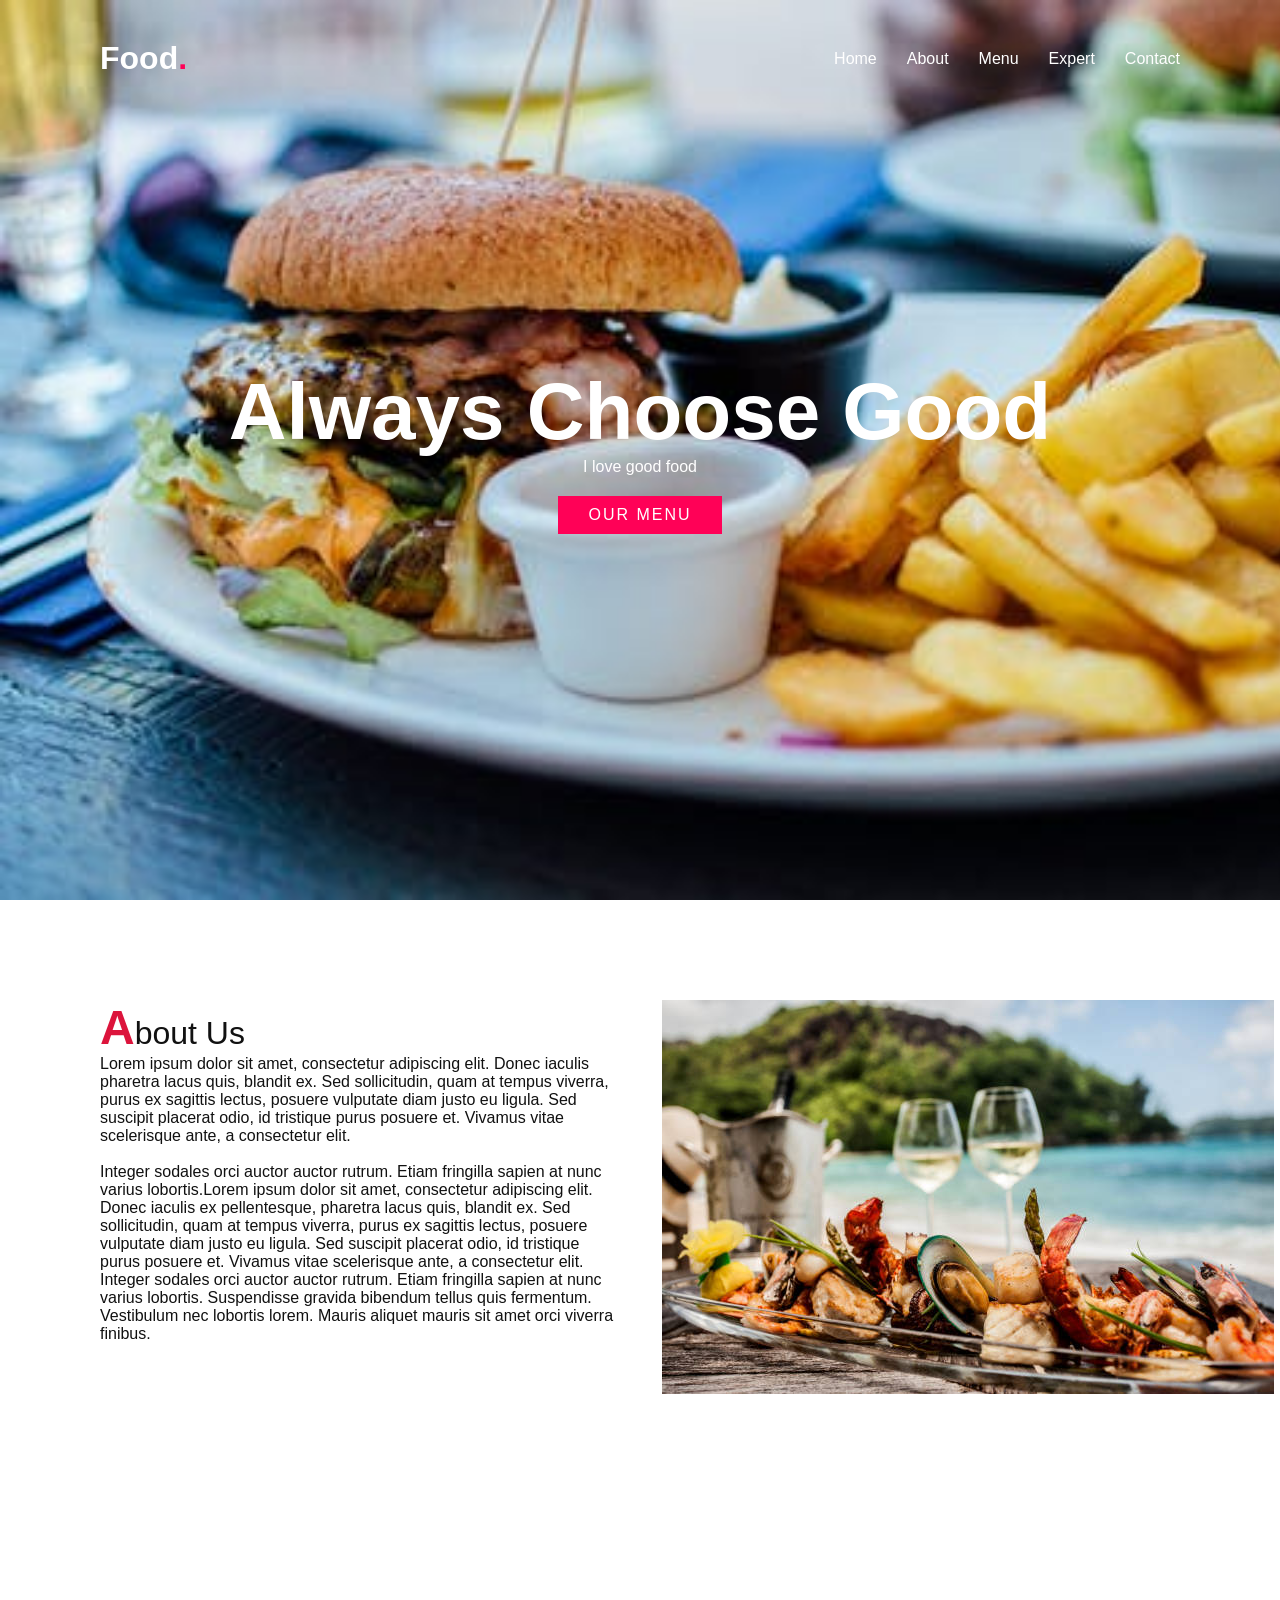
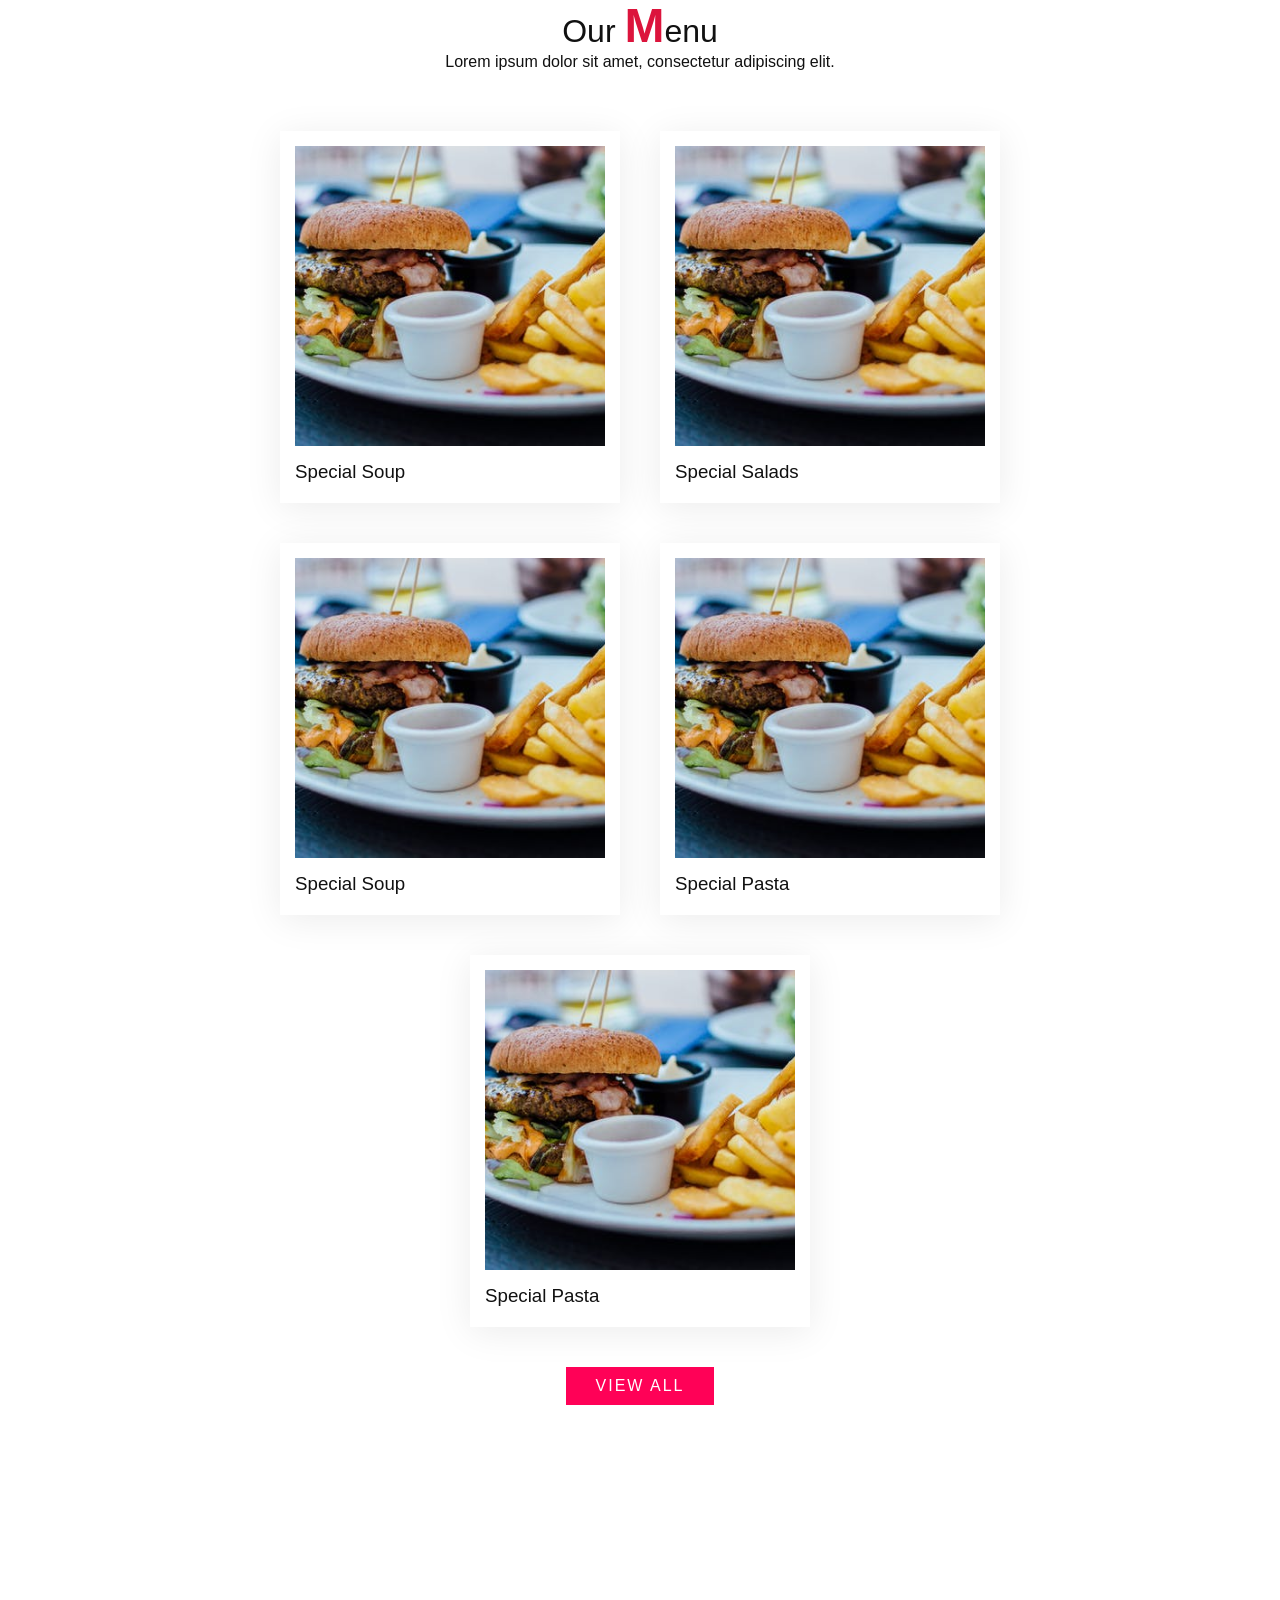
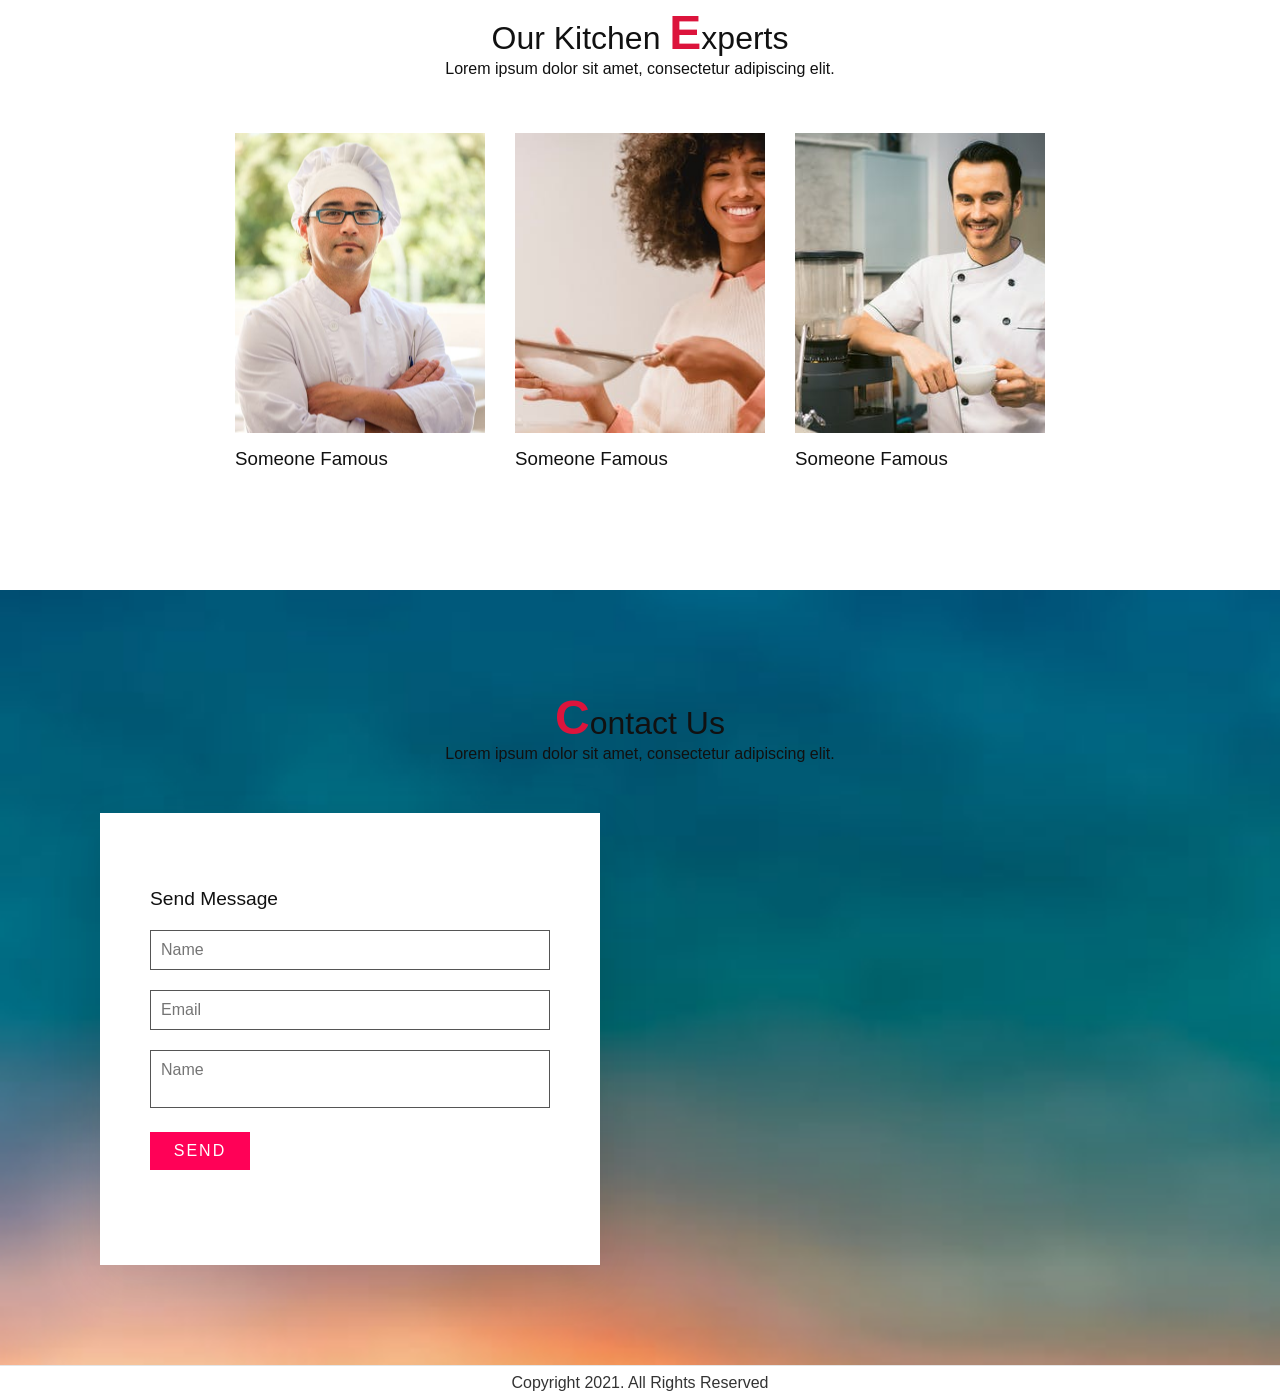
==== food.html @ 52751c99 "added new line" ====
<!DOCTYPE html>
<html>
<head>
	<meta charset="utf-8">
	<meta name="viewport" content="width-device,initial-scale=1.0">
	<title>Complete Responsive Website Design</title>

	<link rel="stylesheet" href="style.css">
	</head>
<body>
	<header>
		<a href="#" class="logo">Food<span>.</span></a>
		<ul class="navigation">
		<li><a href="#banner">Home</a></li>
		<li><a href="#about">About</a></li>
		<li><a href="#menu">Menu</a></li>	
		<li><a href="#expert">Expert</a></li>	
		<li><a href="#contact">Contact</a></li>	
		</ul>	
	</header>

<section class="banner" id="banner">
	<div class="content">
		<h2>Always Choose Good</h2>
		<p>I love good food</p>
		<a href="#" class="btn">Our Menu<a/>	
	</div>
</section>

<section class="about" id="about">
	<div class="row">
		<div class="col50">
			<h2 class="titleText"><span >A</span>bout Us</h2>
			<p>Lorem ipsum dolor sit amet, consectetur adipiscing elit. Donec iaculis  pharetra lacus quis, blandit ex. Sed sollicitudin, quam at tempus viverra, purus ex sagittis lectus, posuere vulputate diam justo eu ligula. Sed suscipit placerat odio, id tristique purus posuere et. Vivamus vitae scelerisque ante, a consectetur elit. <br><br>Integer sodales orci auctor auctor rutrum. Etiam fringilla sapien at nunc varius lobortis.Lorem ipsum dolor sit amet, consectetur adipiscing elit. Donec iaculis ex pellentesque, pharetra lacus quis, blandit ex. Sed sollicitudin, quam at tempus viverra, purus ex sagittis lectus, posuere vulputate diam justo eu ligula. Sed suscipit placerat odio, id tristique purus posuere et. Vivamus vitae scelerisque ante, a consectetur elit. Integer sodales orci auctor auctor rutrum. Etiam fringilla sapien at nunc varius lobortis. Suspendisse gravida bibendum tellus quis fermentum. Vestibulum nec lobortis lorem. Mauris aliquet mauris sit amet orci viverra finibus.  </p>
		</div>
		<div class="col50">
			<div class="imgBX">
				<img src="image/3.jpg">
			</div>
		</div>
	</div>
</section>

<section class="menu" id="menu">
	<div class="title">
		<h2 class="titleText">Our <span>M</span>enu</h2>
		<p>Lorem ipsum dolor sit amet, consectetur adipiscing elit. </p>
	</div>
	<div class="content">
		<div class="box">
			<div class="imgBx">
				<img src="image/10.jpeg">
			</div>
			<div class="text">
				<h3>Special Salads</h3>	
			</div>
		</div>
		<div class="box">
			<div class="imgBx">
				<img src="image/10.jpeg">
			</div>
			<div class="text">
				<h3>Special Soup</h3>	
			</div>
		</div>
		<div class="box">
			<div class="imgBx">
				<img src="image/10.jpeg">
			</div>
			<div class="text">
				<h3>Special Pasta</h3>	
			</div>
		</div>
		<div class="box">
			<div class="imgBx">
				<img src="image/10.jpeg">
			</div>
			<div class="text">
				<h3>Special Soup</h3>	
			</div>
		</div>
		<div class="box">
			<div class="imgBx">
				<img src="image/10.jpeg">
			</div>
			<div class="text">
				<h3>Special Pasta</h3>	
			</div>
		</div>
	</div>
	<div class="title">
		<a href="#" class="btn">View All</a>
	</div>
</section>

<section class="expert" id="expert">
	<div class="title">
		<h2 class="titleText">Our Kitchen <span>E</span>xperts</h2>
		<p>Lorem ipsum dolor sit amet, consectetur adipiscing elit. </p>
	</div>
	<div class="content">
		<div class="box">
			<div class="imgBx">
				<img src="image/16.jpeg">
			</div>
			<div class="text">
				<h3>Someone Famous</h3>
			</div>
		</div>
			<div class="box">
			<div class="imgBx">
				<img src="image/17.jpeg">
			</div>
			<div class="text">
				<h3>Someone Famous</h3>
			</div>
		</div>
			<div class="box">
			<div class="imgBx">
				<img src="image/11.jpeg">
			</div>
			<div class="text">
				<h3>Someone Famous</h3>
			</div>
		</div>	
</section>

<section class="contact" id="contact">
	<div class="title">
		<h2 class="titleText"><span>C</span>ontact Us</h2>
		<p>Lorem ipsum dolor sit amet, consectetur adipiscing elit. </p>
	</div>
	<div class="contactForm">
		<h3>Send Message</h3>
		<div class="inputBox">
			<input type="text" placeholder="Name" >
		</div>
		<div class="inputBox">
			<input type="text" placeholder="Email" >
		</div>
		<div class="inputBox">
			<textarea placeholder="Name"></textarea> 
		</div>
		<div class="inputBox">
			<input type="submit" value="Send">
		</div>
	</div>
</section>

<div class="copyrightText">
	<p>Copyright 2021. All Rights Reserved</p>
	
</div>

<script type="text/javascript">
	window.addEventListener('scroll', function(){
		const header = document.querySelector('header');
		header.classList.toggle("sticky", window.scrollY > 0);
	});
</script>
</body>
</html>
---- style.css ----
@import url('https: //fonts.googleapis.com/css?family=Poppins: 200,300,400,500,600,700,800,900&display=swap');
*
{
	margin: 0;
	padding: 0;
	box-sizing: border-box;
	font-family: 'Poppins', sans-serif;
	scroll-behavior: smooth;
}
p
{
	font-weight: 300;
	color: #111;
}

.banner
{
	position: relative;
	width: 100%;
	height: 100%;
	min-height: 100vh;
	display: flex;
	justify-content: center;
	align-items: center;
	background: url(image/10.jpeg) ;
	background-size:cover;
}
.banner .content
{
	max-width: 900px;
	text-align: center;
}
.banner .content h2{
	font-size: 5em;
	color: #fff;
}
.banner .content p{
	font-size: 1em;
	color: #fff;
}
.btn {
	font-size: 1em;
	color: #fff;
	background: #ff0157;
	display: inline-block;
	padding: 10px 30px;
	margin-top: 20px;
	text-transform: uppercase;
	text-decoration: none;
	letter-spacing: 2px;
	transition: 0.5s;
}
.btn:hover{
	letter-spacing: 6px;
}
header{
	position: fixed;
	top: 0;
	left: 0;
	width: 100%;
	padding: 40px 100px;
	z-index: 10000;
	display: flex;
	justify-content: space-between;
	align-items: center;
	transition: 0.5s;
}
header.sticky{
	background: #fff;
	padding: 10px 100px;
	box-shadow: 0 5px 20px rgba(0, 0, 0, 0.05);
}

header .logo{
	color: #fff;
	font-weight: 700;
	font-size: 2em;
	text-decoration: none;
}
header.sticky .logo{
	color: #111;
}
header .logo span{
	color: #ff0157;
}
header .navigation{
	position: relative;
	display: flex;
}
header .navigation li{
	list-style: none;
	margin-left: 30px;
}
header .navigation li a{
	text-decoration: none;
	color: #fff;
	font-weight: 300;
}
header.sticky .navigation li a{
	color: #111;
}
header .navigation li a:hover{
	color: #ff0157;
}
section{
	padding: 100px;
}
.row{
	position: relative;
	width: 100%;
	display: flex;
	justify-content: space-between;
}
.row .col50{
	position: relative;
	width: 48%;
}
.titleText{
	color: #111;
	font-size: 2em;
	font-weight: 300;
}
.titleText span {
	color: crimson;
	font-weight: 700;
	font-size: 1.5em;
}
.row .col50 .imgBx{
	position: relative;
	width: 100%;
	/*min-height: 300px;*/
	height: 100%;
}
.row .col50 .imgBx img{
	position: absolute;
	top: 0;
	left: 0;
	width: 100%;
	height: 100%;
	object-fit: cover;

}
.title{
	width: 100%;
	display:flex;
	justify-content: center;
	align-items: center;
	flex-direction: column;
}
.menu .content{
	display: flex;
	justify-content: center;
	flex-direction: row-reverse;
	flex-wrap: wrap;
	margin-top: 40px;
}
.menu .content .box{
	width: 340px;
	margin: 20px;
	border: 15px solid #fff;
	box-shadow: 0 5px 35px rgba(0, 0, 0, 0.08);
}
.menu .content .box .imgBx{
	position: relative;
	width: 100%;
	height: 300px;
}
.menu .content .box .imgBx img{
	position: absolute;
	top: 0;
	left: 0;
	width: 100%;
	height: 100%;
	object-fit: cover;
}
.menu .content .box .text {
	padding: 15px 0 5px;

}
.menu .content .box .text h3{
	font-weight: 400;
	color: #111;
}
.expert .content{
	display: flex;
	justify-content: center;
	flex-wrap: wrap;
	flex-direction: row;
	margin-top: 40px;
}
.expert .content .box{
	width: 250px;
	margin: 15px;

}
.expert .content .box .imgBx{
	position: relative;
	width: 100%;
	height: 300px;
}
.expert .content .box .imgBx img {
	position: absolute;
	top: 0;
	left: 0;
	width: 100%;
	height: 100%;
	object-fit: cover;
}
.expert .content .box .text{
	padding: 15px 0 5px;

}
.expert .content .box .text  h3{
	font-weight: 400;
	color: #111;
	
}
.contact {
	background: url(image/19.jpeg);
	background-size: cover;
}
.contactForm{
	padding: 75px 50px;
	background: #fff;
	box-shadow: 0 15px 50px rgba(0, 0, 0, 0.1);
	max-width: 500px;
	margin-top: 50px;
}
.contactForm h3{
	color: #111;
	font-size: 1.2em;
	margin-bottom: 20px;
	font-weight: 500;
}
.contactForm .inputBox{
	position: relative;
	width: 100%;
	margin-bottom: 20px;
}
.contactForm .inputBox input,
.contactForm .inputBox textarea

{
	width: 100%;
	border: 1px solid #555;
	padding: 10px;
	color: #111;
	outline: none;
	font-size: 16px;
	font-weight: 300;
	resize: none;
}
.contactForm .inputBox input[type="submit"]
{
	font-size: 1em;
	color: #fff;
	background: #ff0157;
	display: inline-block;
	text-transform: uppercase;
	text-decoration: none;
	letter-spacing: 2px;
	transition: 0.5s;
	max-width: 100px;
	font-weight: 500;
	border: none;
	cursor: pointer;
}
.copyrightText {
	padding: 8px 40px;
	border-top: 1px solid rgba(0, 0, 0, 0.1);
	text-align: center;
}
.copyrightText p {
	color: #333;
}
@media (max-width: 991px)
{
	header,
	header.sticky{
		padding: 10px 20px;
	}
	header .navigation{
		display: none;
	}
	.menuToggle{
		position: relative;
		width: 40px;
		height: 40px;
		background: url(menu.png);
		background-size: 30px;
		background-repeat: no-repeat;
		background-position: center;
		cursor: pointer;
	}





}
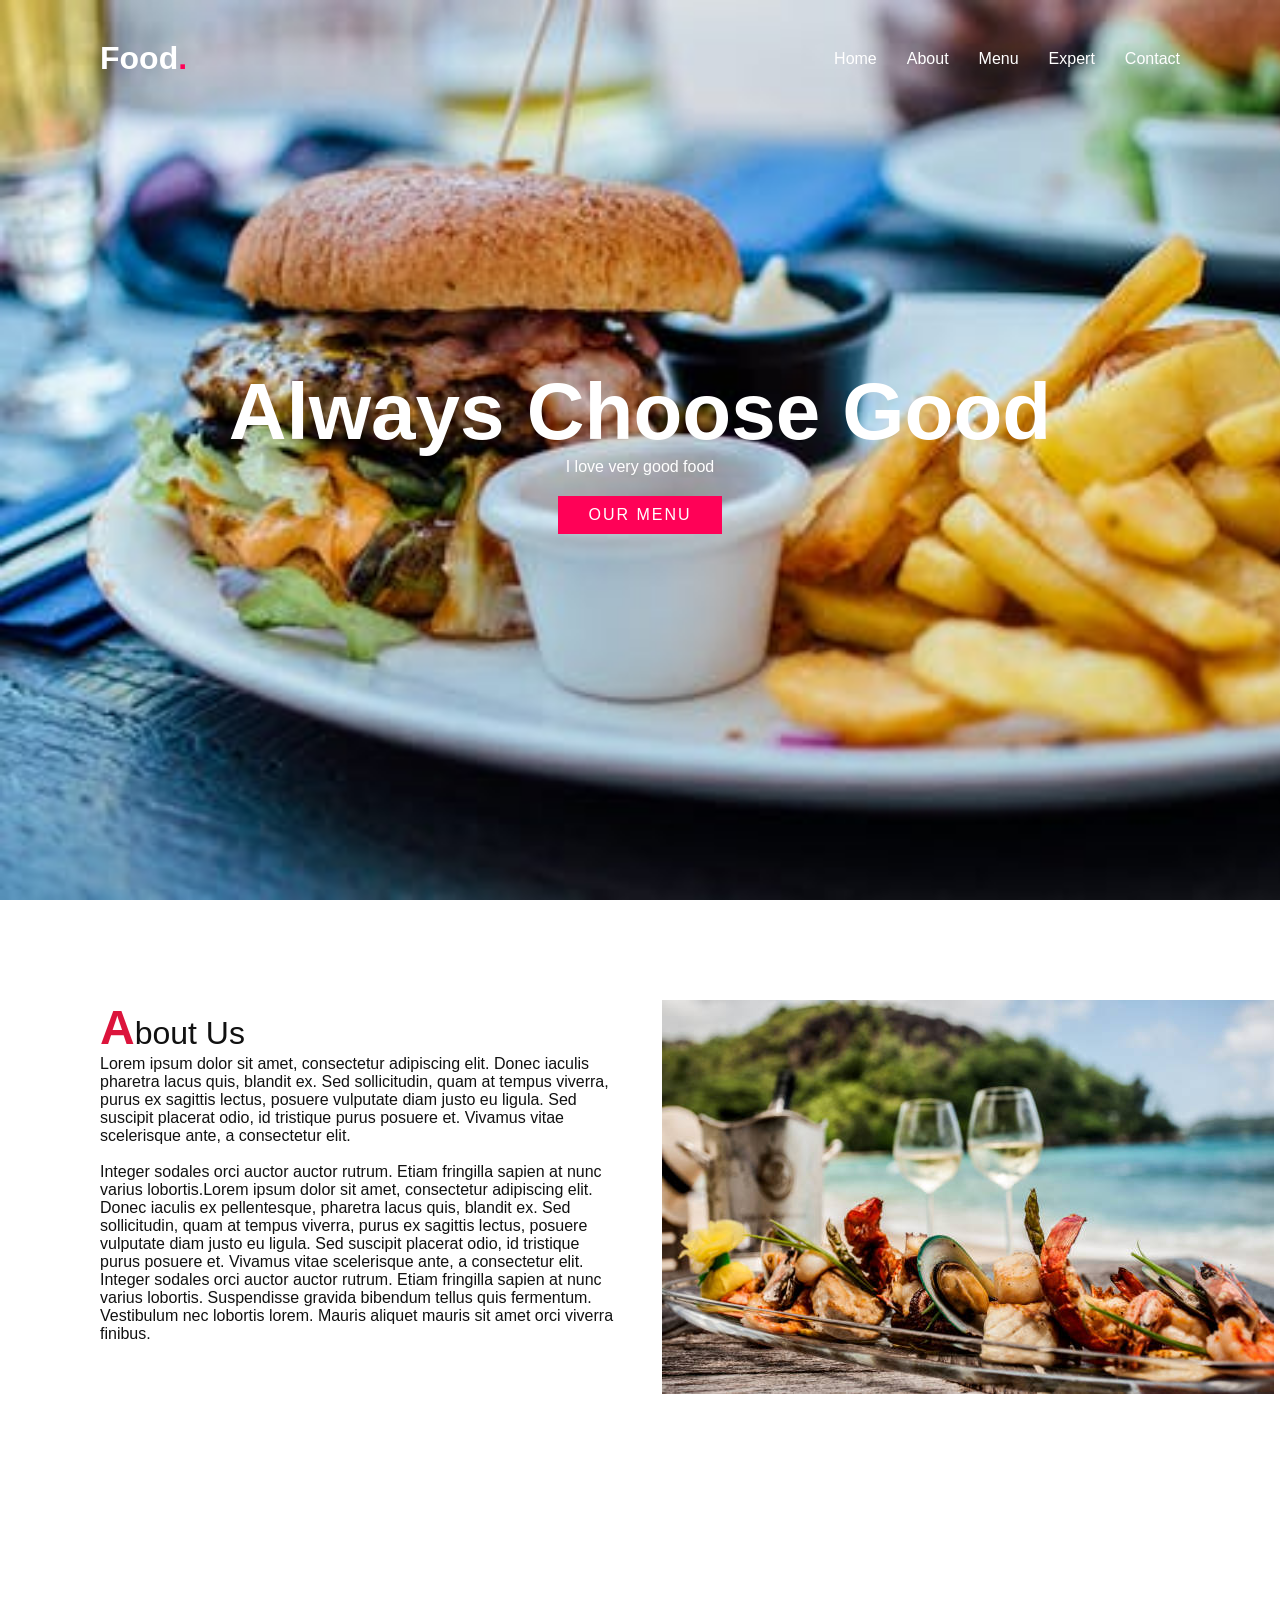
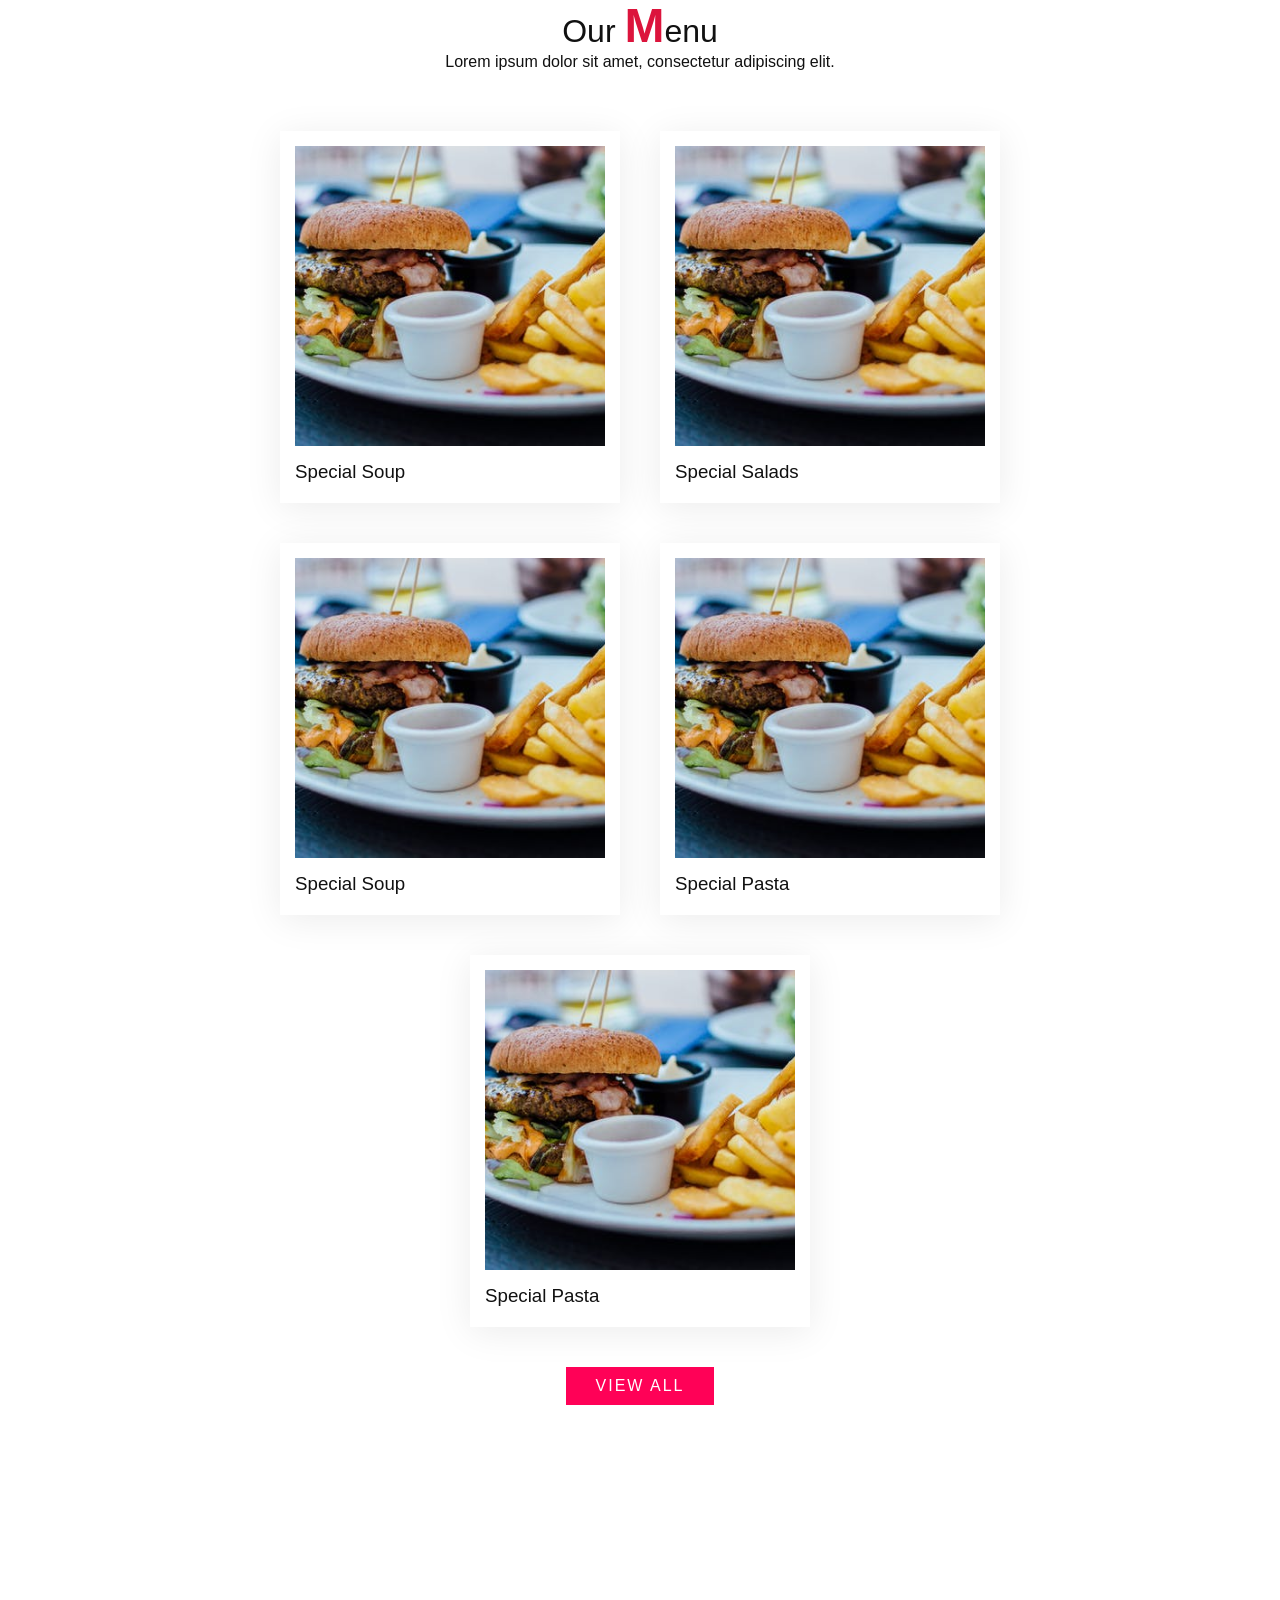
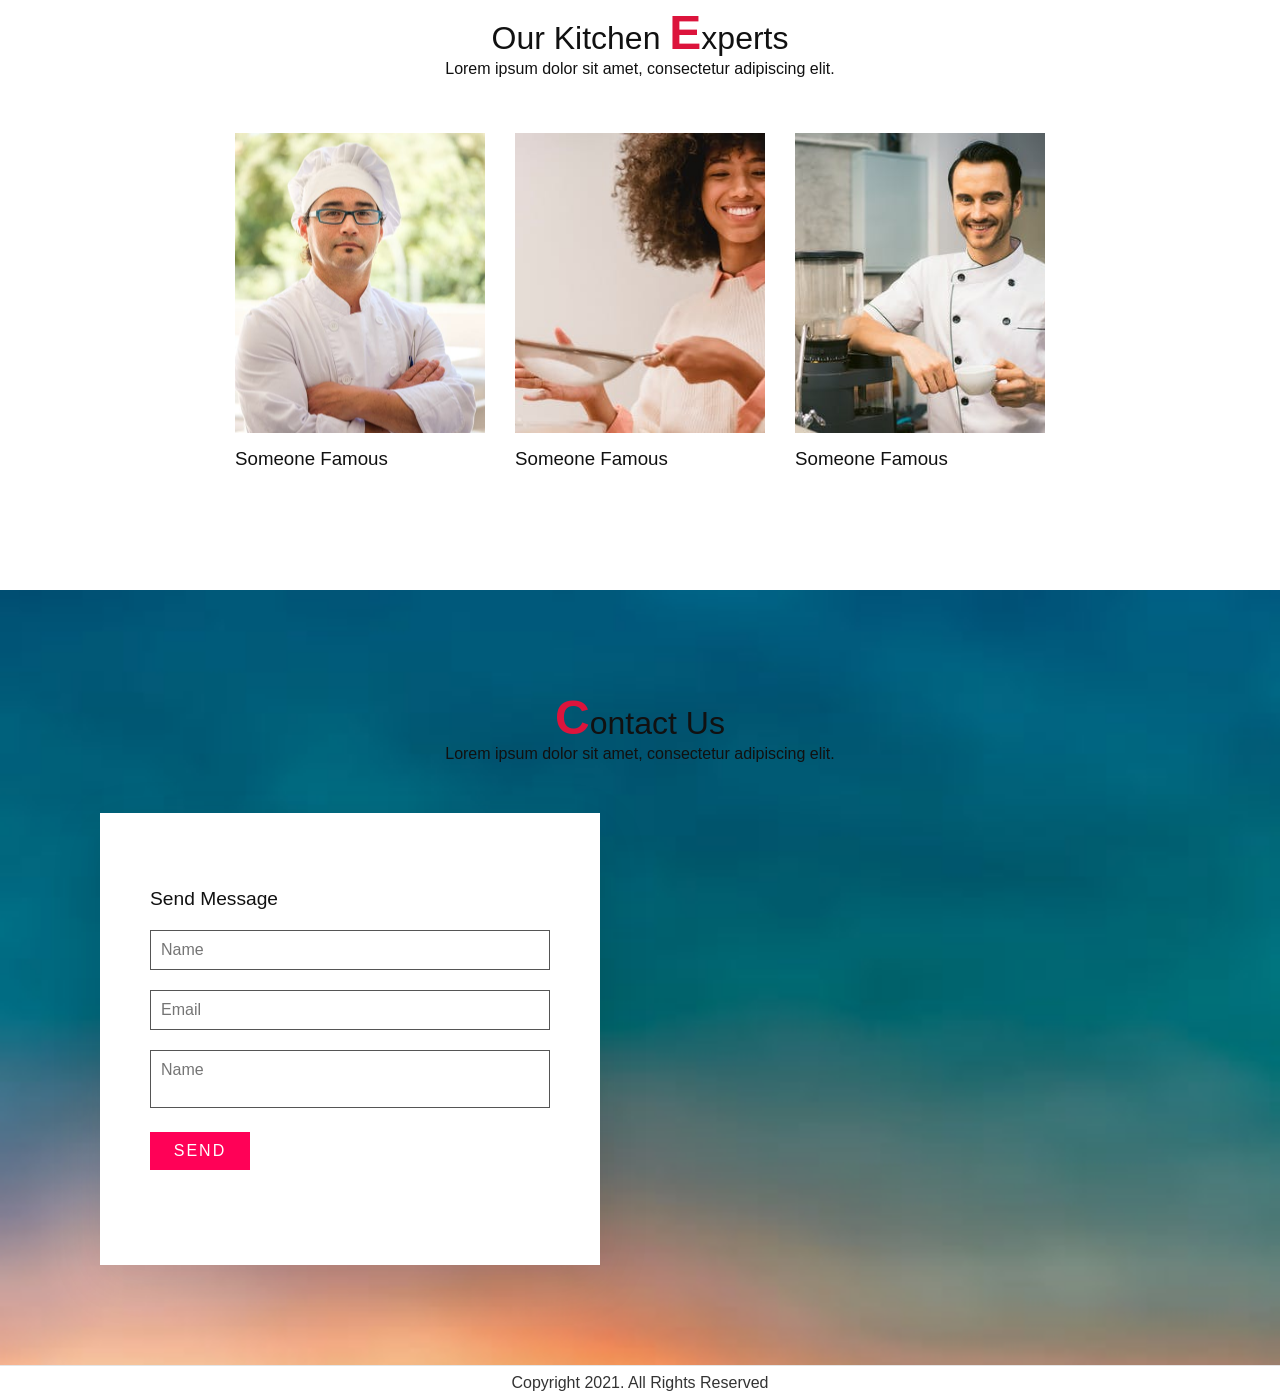
==== commit 4a575192: "added a new line" ====
--- a/food.html
+++ b/food.html
@@ -22,7 +22,7 @@
 <section class="banner" id="banner">
 	<div class="content">
 		<h2>Always Choose Good</h2>
-		<p>I love good food</p>
+		<p>I love very good food</p>
 		<a href="#" class="btn">Our Menu<a/>	
 	</div>
 </section>
